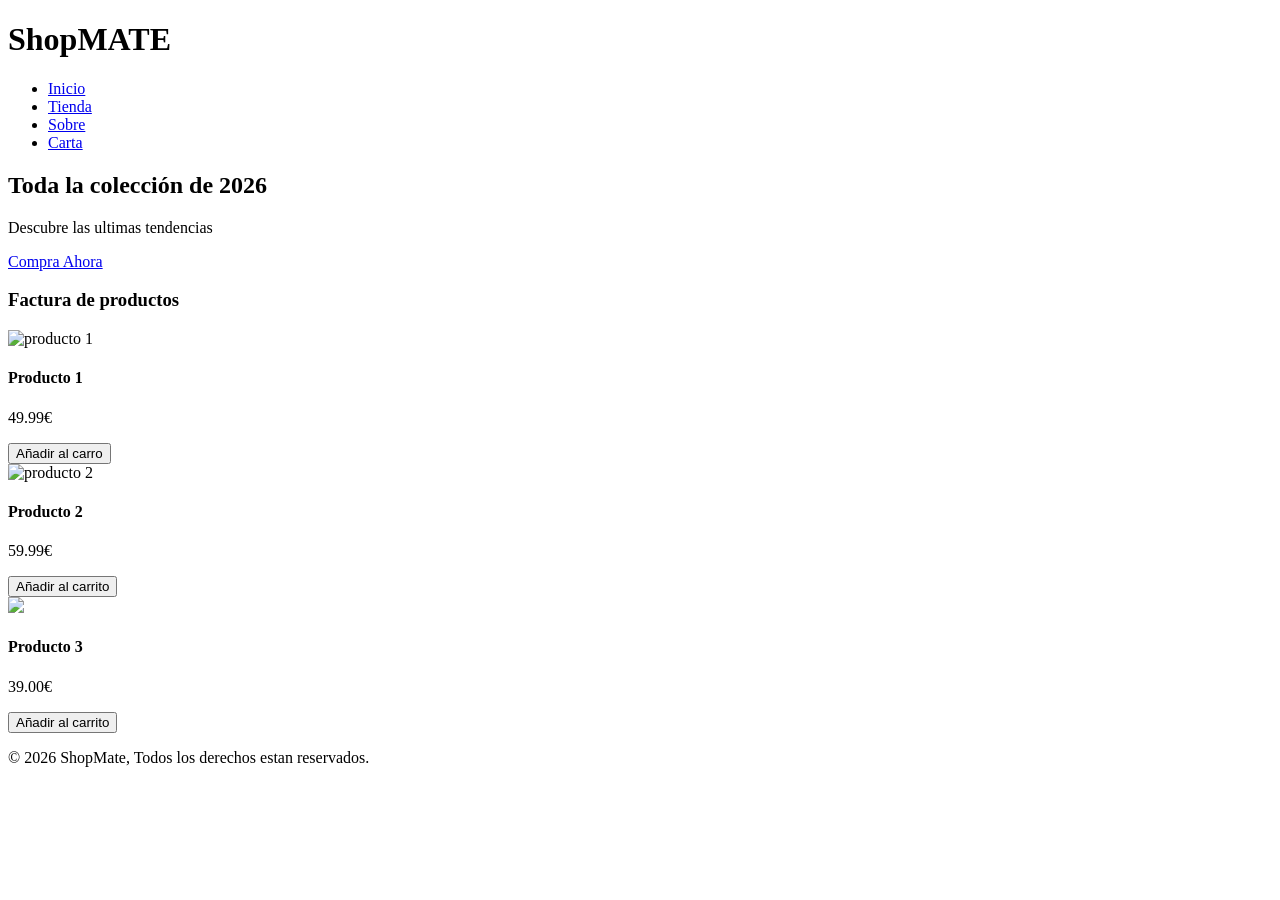
==== FreeCodeCamp/paginadeCompra/index.html @ 638f8788 "Add initial HTML structure for ShopMATE page" ====
<!DOCTYPE html>
<html>
<head>
	<meta charset="utf-8">
	<meta name="viewport" content="width=device-width, initial-scale=1">
	<title></title>
</head>
<body>
  <link rel="stylesheet" type="styles.css" href="">

  <header>
  	<div class="container">
  		<h1>ShopMATE</h1>
  		<nav>
  			<ul>
  				<li><a href="#">Inicio</a></li>
  				<li><a href="#">Tienda</a></li>
  				<li><a href="#">Sobre</a></li>
  				<li><a href="#">Carta</a></li>
  			</ul>
  		</nav>
  	</div>
  </header>

  <main>
  	<section class="hero">
  		<h2>Toda la colección de 2026</h2>
  		<p>Descubre las ultimas tendencias </p>
  		<a href="#" class="btn">Compra Ahora</a>
  	</section>

  	<section class="productos container">
  		<h3>Factura de productos</h3>
  		<div class="productos-grid">
  			<div class="producto-card">
  				<img src="https://placehold.co/300x200" alt="producto 1">
  				<h4>Producto 1</h4>
  				<p>49.99€</p>
  				<button>Añadir al carro </button>
  			</div>
  			<div class="producto-card">
  				<img src="https://placehold.co/300x200" alt="producto 2">
  				<h4>Producto 2</h4>
  				<p>59.99€</p>
  				<button>Añadir al carrito</button>
  			</div>
  			<div class="producto-card">
  				<img src="https://placehold.co/300x200">
  				<h4>Producto 3</h4>
  				<p>39.00€</p>
  				<button>Añadir al carrito</button>
  			</div>

  		</div>
  		
  	</section>
  </main>
  <footer>
  	<div class="container">
  		<p>&copy; 2026 ShopMate, Todos los derechos estan reservados.</p>
  	</div>
  </footer>
</body>
</html>
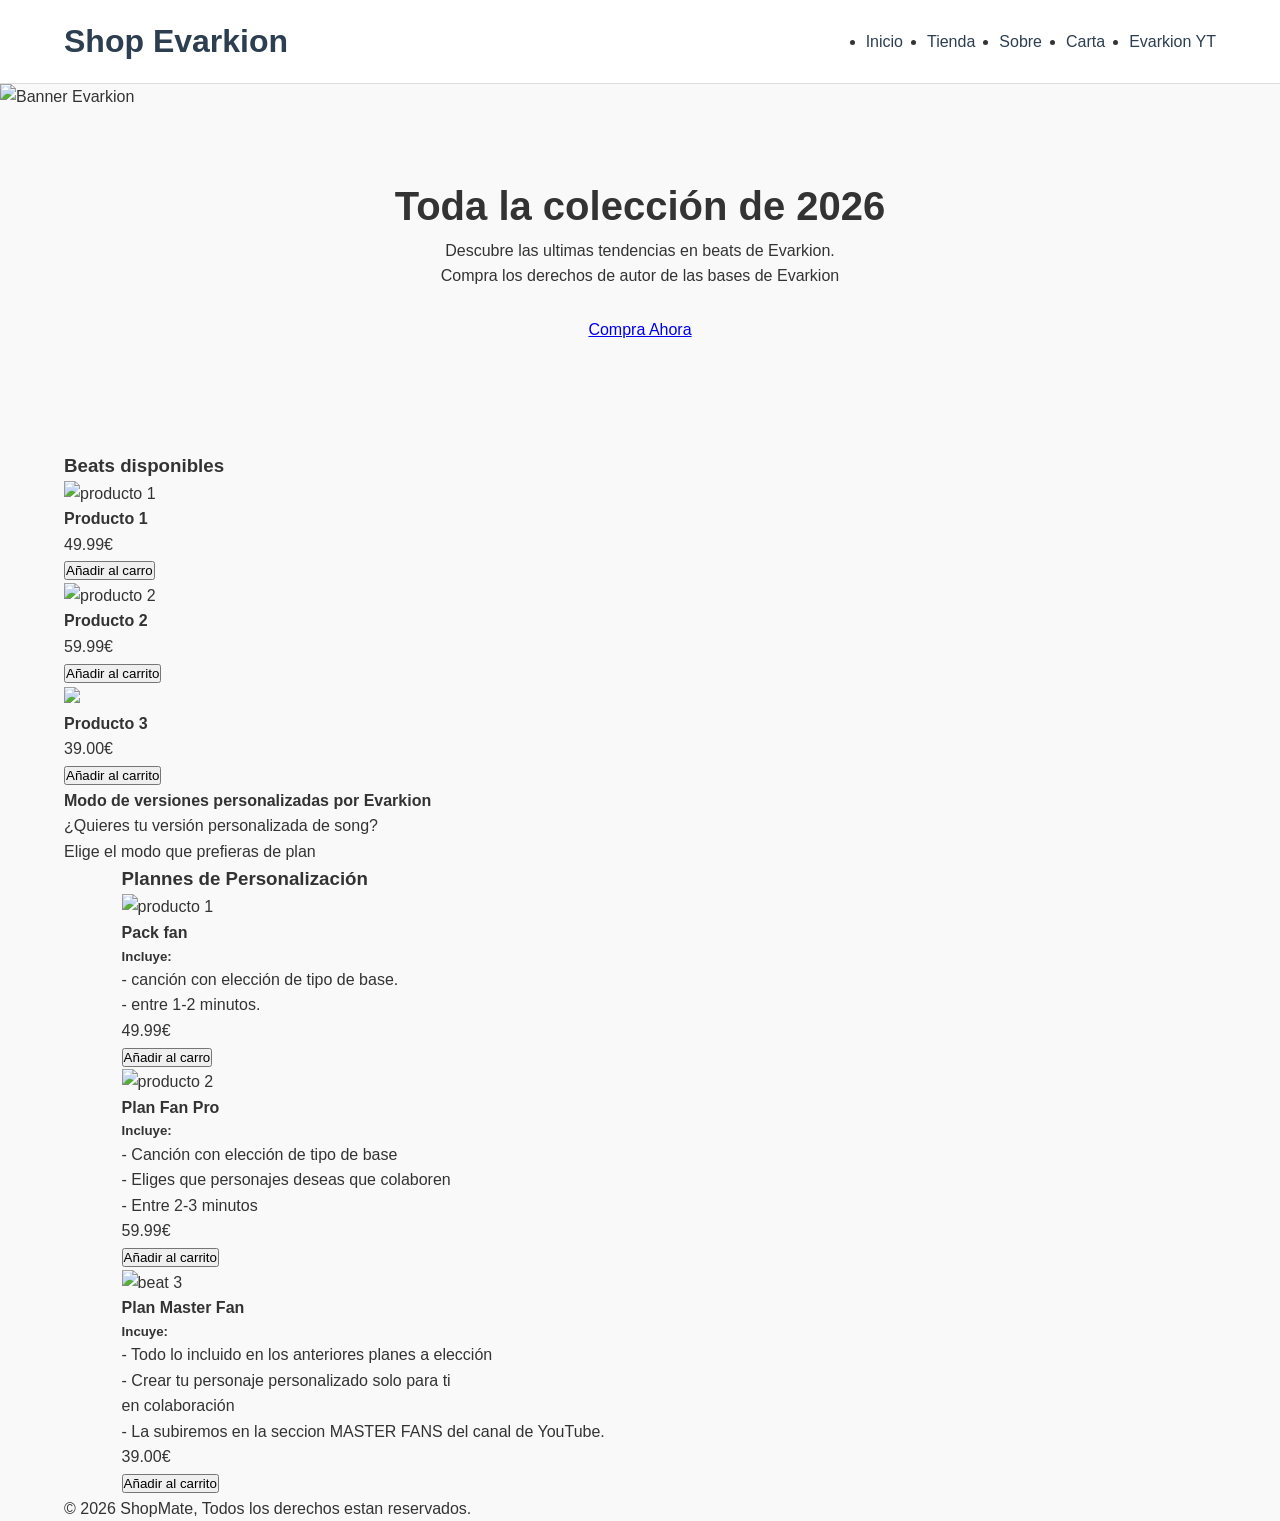
==== commit 442d0401: "Update page title and content for Evarkion shop" ====
--- a/FreeCodeCamp/paginadeCompra/index.html
+++ b/FreeCodeCamp/paginadeCompra/index.html
@@ -3,34 +3,43 @@
 <head>
 	<meta charset="utf-8">
 	<meta name="viewport" content="width=device-width, initial-scale=1">
-	<title></title>
+	<title>Shop Evarkion Official</title>
+	<link rel="stylesheet"  href="styles.css">
+	<link rel="icon" href="assets/icon.jpg">
 </head>
 <body>
-  <link rel="stylesheet" type="styles.css" href="">
+  
 
   <header>
+  	
   	<div class="container">
-  		<h1>ShopMATE</h1>
+  		<h1>Shop Evarkion</h1>
   		<nav>
   			<ul>
   				<li><a href="#">Inicio</a></li>
   				<li><a href="#">Tienda</a></li>
   				<li><a href="#">Sobre</a></li>
   				<li><a href="#">Carta</a></li>
+  				<li><a href="#">Evarkion YT</a></li>
   			</ul>
   		</nav>
   	</div>
+
   </header>
+  <section class="banner">
+    		<img src="assets/banner.jpg" alt="Banner Evarkion">
+    </section>
 
   <main>
   	<section class="hero">
   		<h2>Toda la colección de 2026</h2>
-  		<p>Descubre las ultimas tendencias </p>
+  		<p>Descubre las ultimas tendencias en beats de Evarkion.</p>
+  		<p>Compra los derechos de autor de las bases de Evarkion</p>
   		<a href="#" class="btn">Compra Ahora</a>
   	</section>
 
   	<section class="productos container">
-  		<h3>Factura de productos</h3>
+  		<h3>Beats disponibles</h3>
   		<div class="productos-grid">
   			<div class="producto-card">
   				<img src="https://placehold.co/300x200" alt="producto 1">
@@ -52,6 +61,44 @@
   			</div>
 
   		</div>
+  		<div class="planes-info">
+    			<h4>Modo de versiones personalizadas por Evarkion</h4>
+    			<p>¿Quieres tu versión personalizada de song?</p>
+    			<p>Elige el modo que prefieras de plan</p>
+           </div>
+  	<section class="productos container">
+  		<h3>Plannes de Personalización</h3>
+  		<div class="productos-grid">
+  			<div class="producto-card">
+  				<img src="https://placehold.co/300x200" alt="producto 1">
+  				<h4>Pack fan</h4>
+  				<h5>Incluye: </h5>
+  				<p>- canción con elección de tipo de base.</p>
+  				<p>- entre 1-2 minutos.</p>
+  				<p>49.99€</p>
+  				<button>Añadir al carro </button>
+  			</div>
+  			<div class="producto-card">
+  				<img src="https://placehold.co/300x200" alt="producto 2">
+  				<h4>Plan Fan Pro</h4>
+  				<h5>Incluye:</h5>
+  				<p>- Canción con elección de tipo de base</p>
+  				<p>- Eliges que personajes deseas que colaboren</p>
+  				<p>- Entre 2-3 minutos</p>
+  				<p>59.99€</p>
+  				<button>Añadir al carrito</button>
+  			</div>
+  			<div class="producto-card">
+  				<img src="https://placehold.co/300x200" alt="beat 3">
+  				<h4>Plan Master Fan</h4>
+  				<h5>Incuye: </h5>
+  				<p>- Todo lo incluido en los anteriores planes a elección</p>
+  				<p>- Crear tu personaje personalizado solo para ti<br> en colaboración</p>
+  				<p>- La subiremos en la seccion MASTER FANS del canal de YouTube.</p>
+  				<p>39.00€</p>
+  				<button>Añadir al carrito</button>
+  			</div>
+  		</section>
   		
   	</section>
   </main>
--- a/FreeCodeCamp/paginadeCompra/styles.css
+++ b/FreeCodeCamp/paginadeCompra/styles.css
@@ -0,0 +1,65 @@
+*{
+	box-sizing: border-box;
+	margin: 0;
+	padding: 0;
+}
+
+body{
+	font-family: 'Segoe UI', Tahoma, Geneva, Verdana, sans-serif;
+	line-height: 1.6;
+	background: #f9f9f9;
+	color: #333;
+}
+
+.container{
+	width: 90%;
+	max-width: 1200px;
+	margin: auto;
+}
+
+header .container{
+	display: flex;
+	justify-content: space-between;
+	align-items: center;
+}
+
+header {
+	background: #fff;
+	border-bottom: 1px solid #ddd;
+	padding: 1rem 0;
+}
+
+header h1 {
+	color: #2c3e50;
+}
+
+nav ul {
+	list-stlye: none;
+	display: flex;
+	gap: 1.5rem;
+	justify-content: flex-end;
+}
+
+nav a {
+	text-decoration: none;
+	color: #2c3e50;
+	font-weight: 500;
+}
+
+.hero {
+	background: #lightgrey;
+	text-align: center;
+	padding: 4rem 1rem;
+	margin-bottom: 2rem;
+}
+
+.hero h2 {
+	font-size: 2.5rem;
+	margin-bottom: 0.5 rem;
+}
+
+.hero .btn {
+	display: inline-block;
+	margin-top: 1rem;
+	padding: 0.75rem 1.5rem;
+}
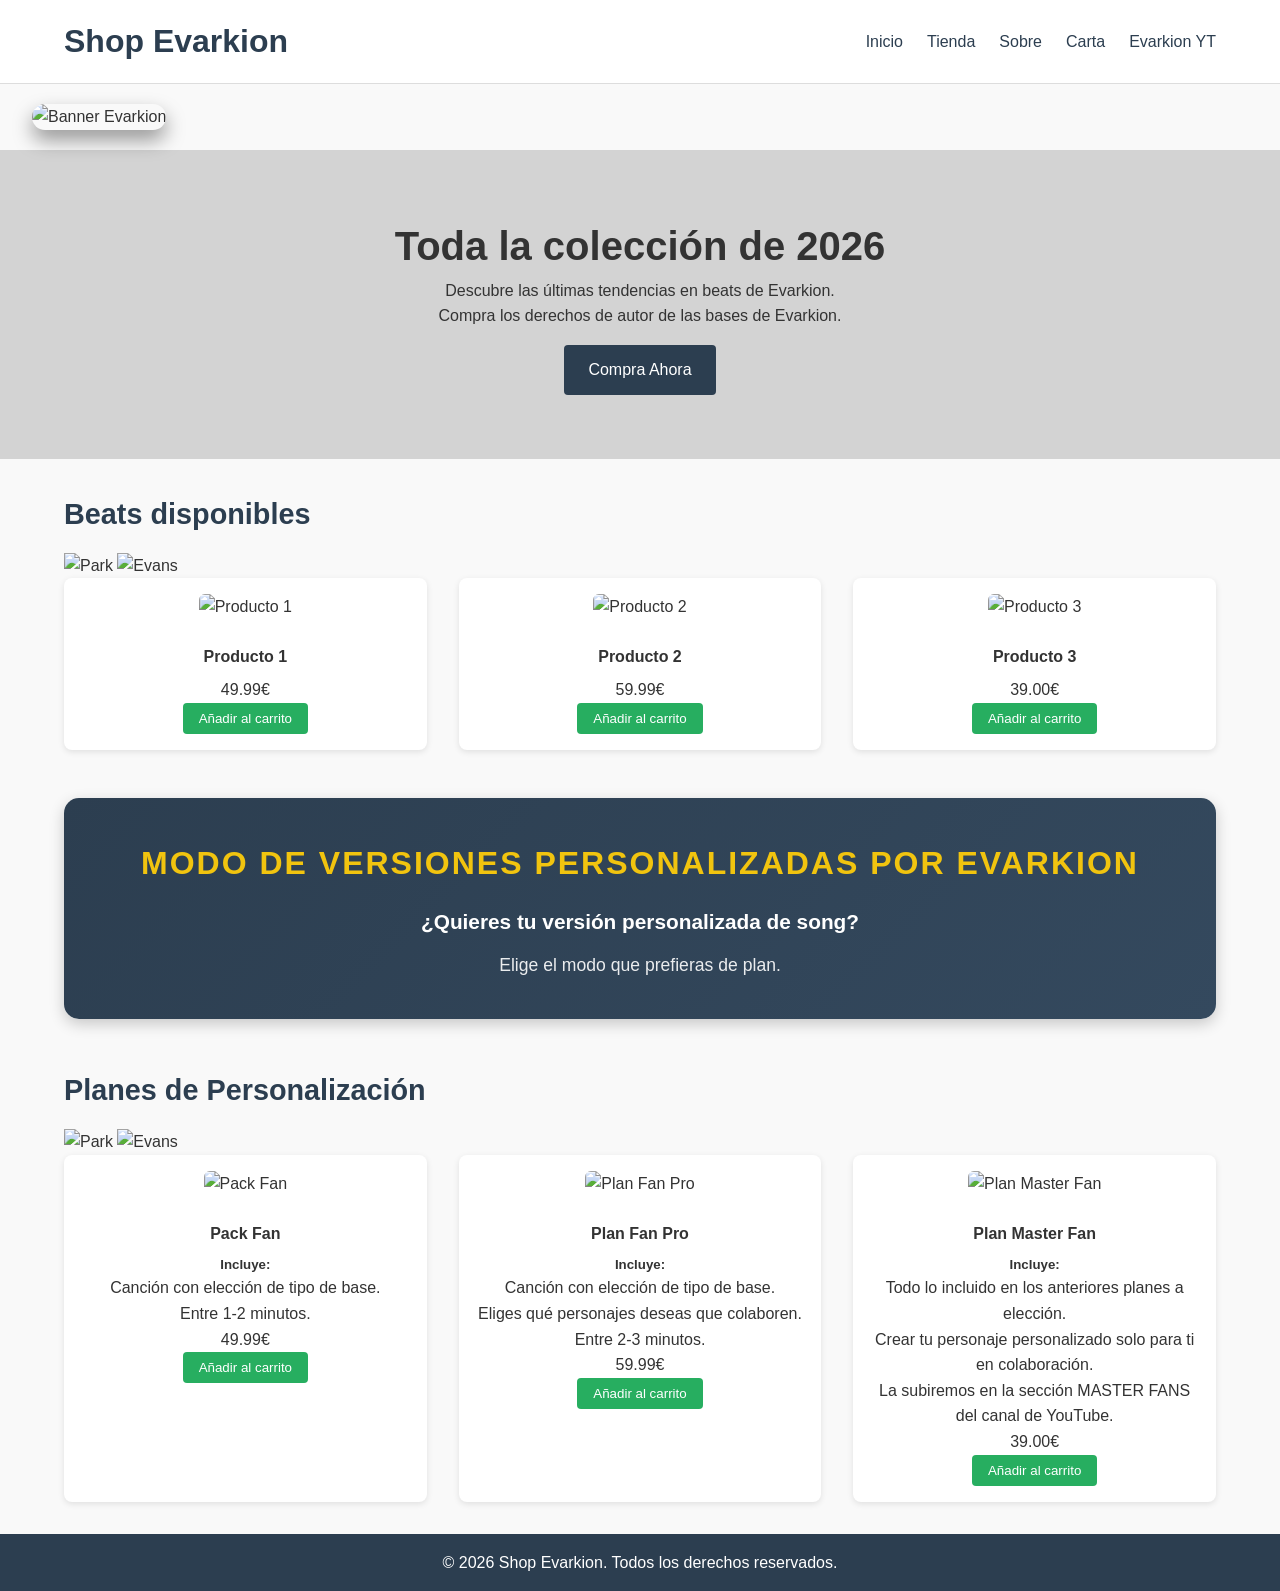
==== commit a6c5323c: "Update index.html" ====
--- a/FreeCodeCamp/paginadeCompra/index.html
+++ b/FreeCodeCamp/paginadeCompra/index.html
@@ -1,111 +1,238 @@
+
 <!DOCTYPE html>
-<html>
+<html lang="es">
+
 <head>
-	<meta charset="utf-8">
-	<meta name="viewport" content="width=device-width, initial-scale=1">
-	<title>Shop Evarkion Official</title>
-	<link rel="stylesheet"  href="styles.css">
-	<link rel="icon" href="assets/icon.jpg">
+    <meta charset="utf-8">
+    <meta name="viewport" content="width=device-width, initial-scale=1">
+
+    <title>Shop Evarkion Official</title>
+
+    <link rel="stylesheet" href="styles.css">
+    <link rel="icon" href="assets/icon.jpg">
 </head>
+
 <body>
-  
-
-  <header>
-  	
-  	<div class="container">
-  		<h1>Shop Evarkion</h1>
-  		<nav>
-  			<ul>
-  				<li><a href="#">Inicio</a></li>
-  				<li><a href="#">Tienda</a></li>
-  				<li><a href="#">Sobre</a></li>
-  				<li><a href="#">Carta</a></li>
-  				<li><a href="#">Evarkion YT</a></li>
-  			</ul>
-  		</nav>
-  	</div>
-
-  </header>
-  <section class="banner">
-    		<img src="assets/banner.jpg" alt="Banner Evarkion">
+
+    <!-- CABECERA -->
+
+    <header>
+        <div class="container">
+
+            <h1>Shop Evarkion</h1>
+
+            <nav>
+                <ul>
+                    <li><a href="#">Inicio</a></li>
+                    <li><a href="#">Tienda</a></li>
+                    <li><a href="#">Sobre</a></li>
+                    <li><a href="#">Carta</a></li>
+                    <li><a href="#">Evarkion YT</a></li>
+                </ul>
+            </nav>
+
+        </div>
+    </header>
+
+
+    <!-- BANNER -->
+
+    <section class="banner">
+        <img src="assets/banner.jpg" alt="Banner Evarkion">
     </section>
 
-  <main>
-  	<section class="hero">
-  		<h2>Toda la colección de 2026</h2>
-  		<p>Descubre las ultimas tendencias en beats de Evarkion.</p>
-  		<p>Compra los derechos de autor de las bases de Evarkion</p>
-  		<a href="#" class="btn">Compra Ahora</a>
-  	</section>
-
-  	<section class="productos container">
-  		<h3>Beats disponibles</h3>
-  		<div class="productos-grid">
-  			<div class="producto-card">
-  				<img src="https://placehold.co/300x200" alt="producto 1">
-  				<h4>Producto 1</h4>
-  				<p>49.99€</p>
-  				<button>Añadir al carro </button>
-  			</div>
-  			<div class="producto-card">
-  				<img src="https://placehold.co/300x200" alt="producto 2">
-  				<h4>Producto 2</h4>
-  				<p>59.99€</p>
-  				<button>Añadir al carrito</button>
-  			</div>
-  			<div class="producto-card">
-  				<img src="https://placehold.co/300x200">
-  				<h4>Producto 3</h4>
-  				<p>39.00€</p>
-  				<button>Añadir al carrito</button>
-  			</div>
-
-  		</div>
-  		<div class="planes-info">
-    			<h4>Modo de versiones personalizadas por Evarkion</h4>
-    			<p>¿Quieres tu versión personalizada de song?</p>
-    			<p>Elige el modo que prefieras de plan</p>
-           </div>
-  	<section class="productos container">
-  		<h3>Plannes de Personalización</h3>
-  		<div class="productos-grid">
-  			<div class="producto-card">
-  				<img src="https://placehold.co/300x200" alt="producto 1">
-  				<h4>Pack fan</h4>
-  				<h5>Incluye: </h5>
-  				<p>- canción con elección de tipo de base.</p>
-  				<p>- entre 1-2 minutos.</p>
-  				<p>49.99€</p>
-  				<button>Añadir al carro </button>
-  			</div>
-  			<div class="producto-card">
-  				<img src="https://placehold.co/300x200" alt="producto 2">
-  				<h4>Plan Fan Pro</h4>
-  				<h5>Incluye:</h5>
-  				<p>- Canción con elección de tipo de base</p>
-  				<p>- Eliges que personajes deseas que colaboren</p>
-  				<p>- Entre 2-3 minutos</p>
-  				<p>59.99€</p>
-  				<button>Añadir al carrito</button>
-  			</div>
-  			<div class="producto-card">
-  				<img src="https://placehold.co/300x200" alt="beat 3">
-  				<h4>Plan Master Fan</h4>
-  				<h5>Incuye: </h5>
-  				<p>- Todo lo incluido en los anteriores planes a elección</p>
-  				<p>- Crear tu personaje personalizado solo para ti<br> en colaboración</p>
-  				<p>- La subiremos en la seccion MASTER FANS del canal de YouTube.</p>
-  				<p>39.00€</p>
-  				<button>Añadir al carrito</button>
-  			</div>
-  		</section>
-  		
-  	</section>
-  </main>
-  <footer>
-  	<div class="container">
-  		<p>&copy; 2026 ShopMate, Todos los derechos estan reservados.</p>
-  	</div>
-  </footer>
+
+    <main>
+
+        <!-- PRESENTACIÓN -->
+
+        <section class="hero">
+
+            <h2>Toda la colección de 2026</h2>
+
+            <p>Descubre las últimas tendencias en beats de Evarkion.</p>
+
+            <p>Compra los derechos de autor de las bases de Evarkion.</p>
+
+            <a href="#" class="btn">Compra Ahora</a>
+
+        </section>
+
+
+        <!-- BEATS DISPONIBLES -->
+
+        <section class="productos container">
+
+            <div class="titulo-seccion">
+
+                <h3>Beats disponibles</h3>
+
+                <div class="personajes-lateral">
+                    <img src="assets/park.png" alt="Park">
+                    <img src="assets/evans.png" alt="Evans">
+                </div>
+
+            </div>
+
+
+            <div class="productos-grid">
+
+                <div class="producto-card">
+
+                    <img src="https://placehold.co/300x200" alt="Producto 1">
+
+                    <h4>Producto 1</h4>
+
+                    <p>49.99€</p>
+
+                    <button>Añadir al carrito</button>
+
+                </div>
+
+
+                <div class="producto-card">
+
+                    <img src="https://placehold.co/300x200" alt="Producto 2">
+
+                    <h4>Producto 2</h4>
+
+                    <p>59.99€</p>
+
+                    <button>Añadir al carrito</button>
+
+                </div>
+
+
+                <div class="producto-card">
+
+                    <img src="https://placehold.co/300x200" alt="Producto 3">
+
+                    <h4>Producto 3</h4>
+
+                    <p>39.00€</p>
+
+                    <button>Añadir al carrito</button>
+
+                </div>
+
+            </div>
+
+        </section>
+
+
+        <!-- INFORMACIÓN DE PLANES -->
+
+        <section class="container">
+
+            <div class="planes-info">
+
+                <h4>Modo de versiones personalizadas por Evarkion</h4>
+
+                <p>¿Quieres tu versión personalizada de song?</p>
+
+                <p>Elige el modo que prefieras de plan.</p>
+
+            </div>
+
+        </section>
+
+
+        <!-- PLANES DE PERSONALIZACIÓN -->
+
+        <section class="productos container">
+
+            <div class="titulo-seccion">
+
+                <h3>Planes de Personalización</h3>
+
+                <div class="personajes-lateral">
+                    <img src="assets/park.png" alt="Park">
+                    <img src="assets/evans.png" alt="Evans">
+                </div>
+
+            </div>
+
+
+            <div class="productos-grid">
+
+                <div class="producto-card">
+
+                    <img src="https://placehold.co/300x200" alt="Pack Fan">
+
+                    <h4>Pack Fan</h4>
+
+                    <h5>Incluye:</h5>
+
+                    <p>Canción con elección de tipo de base.</p>
+
+                    <p>Entre 1-2 minutos.</p>
+
+                    <p>49.99€</p>
+
+                    <button>Añadir al carrito</button>
+
+                </div>
+
+
+                <div class="producto-card">
+
+                    <img src="https://placehold.co/300x200" alt="Plan Fan Pro">
+
+                    <h4>Plan Fan Pro</h4>
+
+                    <h5>Incluye:</h5>
+
+                    <p>Canción con elección de tipo de base.</p>
+
+                    <p>Eliges qué personajes deseas que colaboren.</p>
+
+                    <p>Entre 2-3 minutos.</p>
+
+                    <p>59.99€</p>
+
+                    <button>Añadir al carrito</button>
+
+                </div>
+
+
+                <div class="producto-card">
+
+                    <img src="https://placehold.co/300x200" alt="Plan Master Fan">
+
+                    <h4>Plan Master Fan</h4>
+
+                    <h5>Incluye:</h5>
+
+                    <p>Todo lo incluido en los anteriores planes a elección.</p>
+
+                    <p>Crear tu personaje personalizado solo para ti en colaboración.</p>
+
+                    <p>La subiremos en la sección MASTER FANS del canal de YouTube.</p>
+
+                    <p>39.00€</p>
+
+                    <button>Añadir al carrito</button>
+
+                </div>
+
+            </div>
+
+        </section>
+
+    </main>
+
+
+    <!-- PIE DE PÁGINA -->
+
+    <footer>
+
+        <div class="container">
+
+            <p>&copy; 2026 Shop Evarkion. Todos los derechos reservados.</p>
+
+        </div>
+
+    </footer>
+
 </body>
 </html>
--- a/FreeCodeCamp/paginadeCompra/styles.css
+++ b/FreeCodeCamp/paginadeCompra/styles.css
@@ -3,6 +3,28 @@
 	margin: 0;
 	padding: 0;
 }
+.banner{
+    width: 95%;
+	max-width: 1400px;
+	margin: 20px auto;
+}
+
+.banner img{
+    width: 100%;
+	height: 180px;
+	object-fit: cover;
+	border-radius: 20px;
+	box-shadow: 0 10px 20px rgba(0,0,0,.4);
+}
+
+header{
+	position: sticky;
+	top: 0;
+	background: white;
+	z-index: 100;
+}
+
+
 
 body{
 	font-family: 'Segoe UI', Tahoma, Geneva, Verdana, sans-serif;
@@ -34,7 +56,7 @@
 }
 
 nav ul {
-	list-stlye: none;
+	list-style: none;
 	display: flex;
 	gap: 1.5rem;
 	justify-content: flex-end;
@@ -47,7 +69,7 @@
 }
 
 .hero {
-	background: #lightgrey;
+	background: lightgrey;
 	text-align: center;
 	padding: 4rem 1rem;
 	margin-bottom: 2rem;
@@ -62,4 +84,88 @@
 	display: inline-block;
 	margin-top: 1rem;
 	padding: 0.75rem 1.5rem;
+	background: #2c3e50;
+	color: white;
+	text-decoration: none;
+	border-radius: 4px;
 }
+
+.productos h3 {
+	margin-bottom: 1rem;
+	font-size: 1.8rem;
+	color: #2c3e50;
+}
+
+.productos-grid {
+	display: grid;
+	grid-template-columns: repeat(auto-fit, minmax(240px, 1fr));
+	gap: 2rem;
+}
+
+.producto-card {
+	background: white;
+	padding: 1rem;
+	border-radius: 8px;
+	text-align: center;
+	box-shadow: 0 2px 6px rgba(0, 0, 0, 0.1);
+}
+
+.producto-card img{
+	max-width: 100%;
+	border-radius: 6px;
+	margin-bottom: 1rem;
+}
+
+.producto-card h4 {
+	margin: 0.5rem 0;
+}
+
+.producto-card button {
+	background: #27ae60;
+	color: white;
+	border: none;
+	padding: 0.5rem 1rem;
+	cursor: pointer;
+	border-radius: 4px;
+}
+
+.producto-card button:hover {
+	background: #219150;
+}
+
+footer {
+	background: #2c3e50;
+	color: white;
+	text-align: center;
+	padding: 1rem 0;
+	margin-top: 2rem;
+}
+
+.planes-info{
+    text-align: center;
+    padding: 2.5rem;
+    margin: 3rem 0;
+    background: linear-gradient(135deg, #2c3e50, #34495e);
+    color: white;
+    border-radius: 15px;
+    box-shadow: 0 5px 15px rgba(0,0,0,0.2);
+}
+
+.planes-info h4{
+    font-size: 2rem;
+    margin-bottom: 1rem;
+    color: #f1c40f;
+    text-transform: uppercase;
+    letter-spacing: 2px;
+}
+
+.planes-info p:first-of-type{
+    font-size: 1.3rem;
+    font-weight: bold;
+    margin-bottom: 0.8rem;
+}
+
+.planes-info p:last-of-type{
+    font-size: 1.1rem;
+    opacity: 0.9;
+}
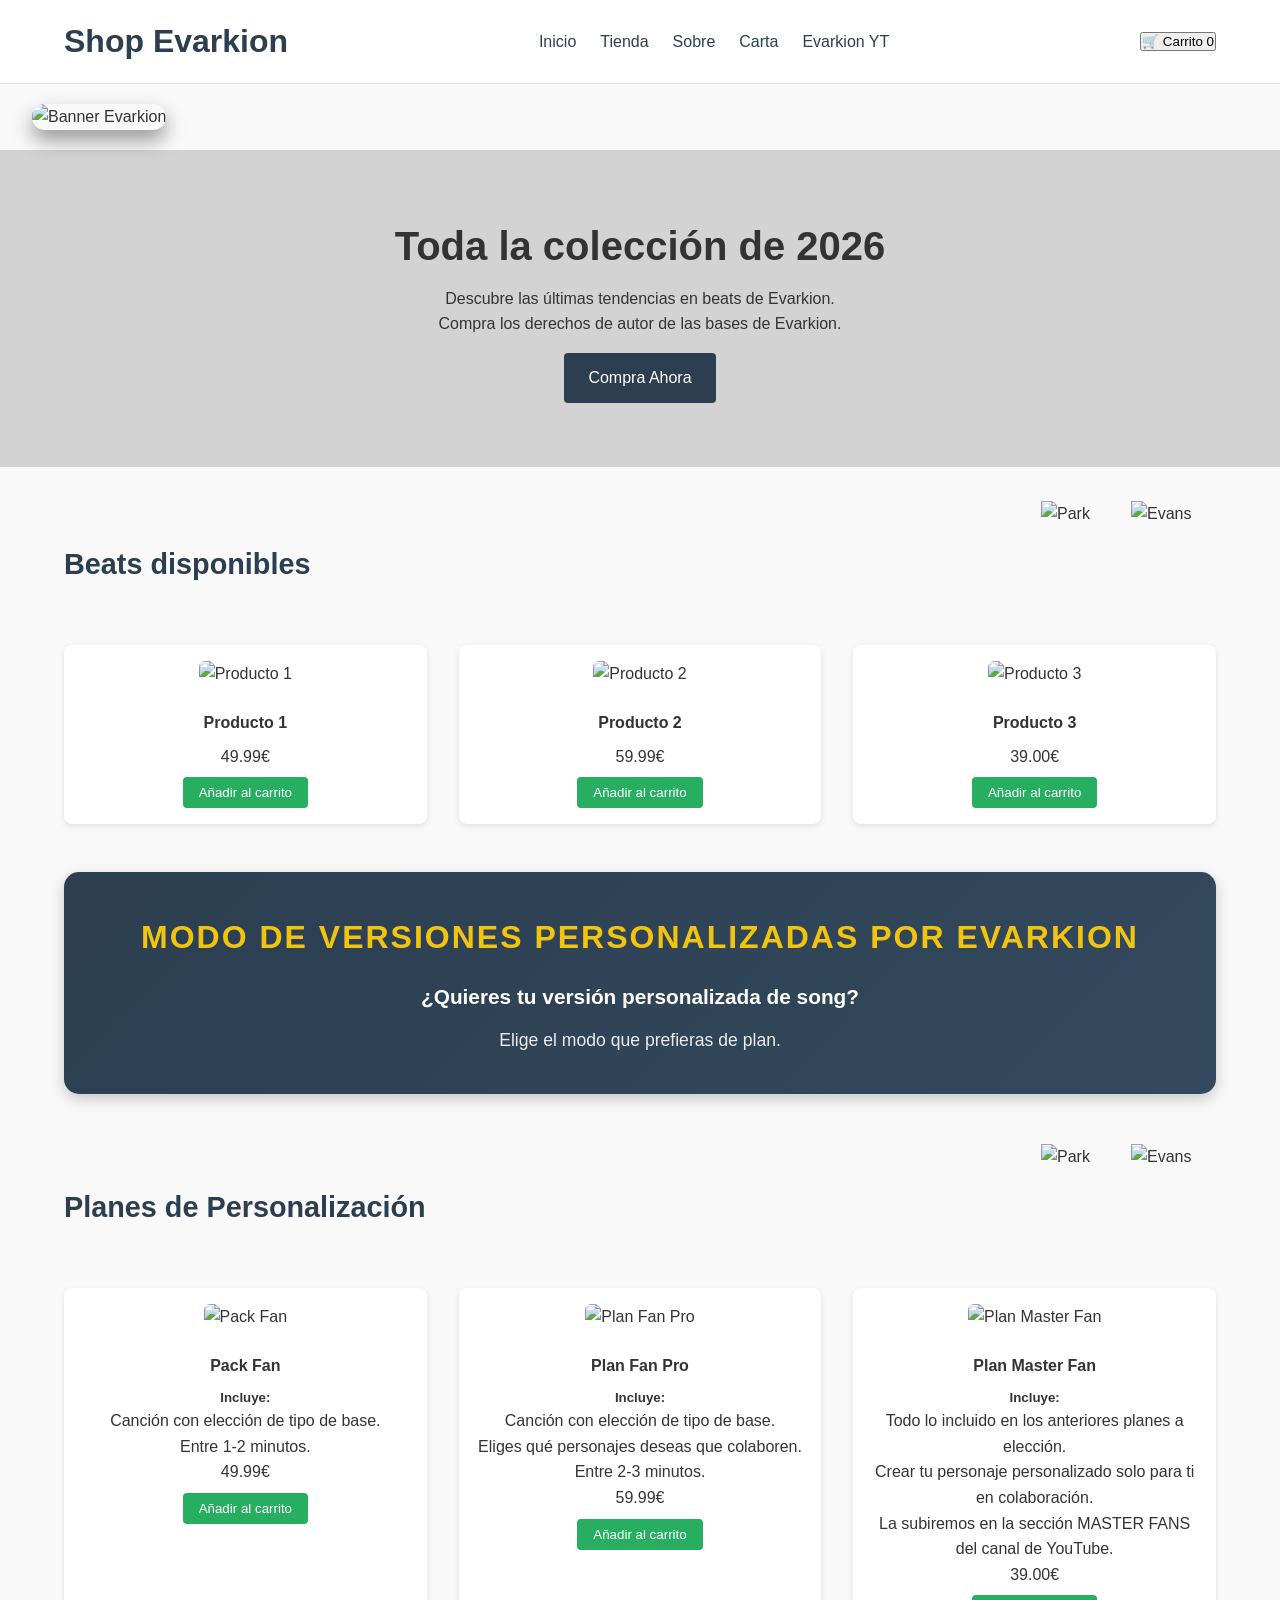
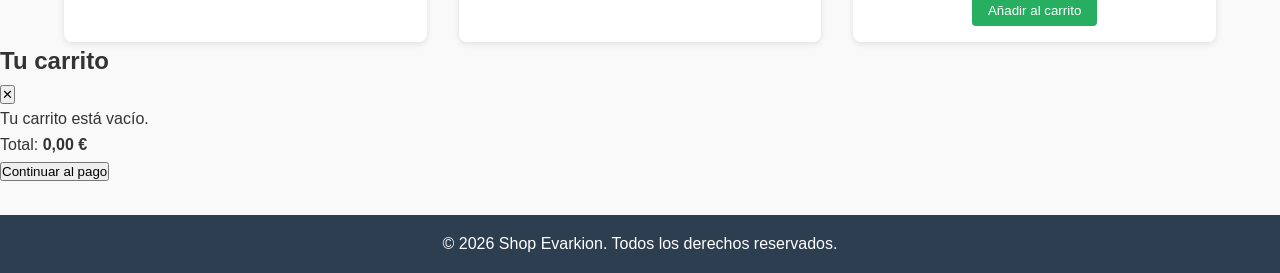
==== commit 5643dd2e: "Add shopping cart functionality to index.html" ====
--- a/FreeCodeCamp/paginadeCompra/index.html
+++ b/FreeCodeCamp/paginadeCompra/index.html
@@ -1,4 +1,3 @@
-
 <!DOCTYPE html>
 <html lang="es">
 
@@ -9,6 +8,7 @@
     <title>Shop Evarkion Official</title>
 
     <link rel="stylesheet" href="styles.css">
+    <script src="script.js" defer></script>
     <link rel="icon" href="assets/icon.jpg">
 </head>
 
@@ -30,7 +30,10 @@
                     <li><a href="#">Evarkion YT</a></li>
                 </ul>
             </nav>
-
+            <button id="abrir-carrito" class="carrito-icono">
+                🛒 Carrito
+                <span id="contador-carrito">0</span>
+            </button>
         </div>
     </header>
 
@@ -85,7 +88,12 @@
 
                     <p>49.99€</p>
 
-                    <button>Añadir al carrito</button>
+                    <button class="agregar-carrito"
+                        data-id="beat-1"
+                        data-nombre="Producto 1"
+                        data-precio="49.99">
+                        Añadir al carrito
+                     </button>
 
                 </div>
 
@@ -98,8 +106,12 @@
 
                     <p>59.99€</p>
 
-                    <button>Añadir al carrito</button>
-
+                    <button class="agregar-carrito"
+                        data-id="beat-2"
+                        data-nombre="Producto 2"
+                        data-precio="59.99">
+                        Añadir al carrito
+                    </button>
                 </div>
 
 
@@ -111,7 +123,12 @@
 
                     <p>39.00€</p>
 
-                    <button>Añadir al carrito</button>
+                    <button class="agregar-carrito"
+                        data-id="beat-3"
+                        data-nombre="Producto 3"
+                        data-precio="39.00">
+                        Añadir al carrito
+                     </button>
 
                 </div>
 
@@ -169,7 +186,12 @@
 
                     <p>49.99€</p>
 
-                    <button>Añadir al carrito</button>
+                    <button class="agregar-carrito"
+                        data-id="pack-fan"
+                        data-nombre="Pack Fan"
+                        data-precio="49.99">
+                        Añadir al carrito
+                    </button>
 
                 </div>
 
@@ -190,7 +212,13 @@
 
                     <p>59.99€</p>
 
-                    <button>Añadir al carrito</button>
+                    <button class="agregar-carrito"
+                        data-id="pack-fan-pro"
+                        data-nombre="Pack Fan Pro"
+                        data-precio="59.99">
+                        Añadir al carrito
+                     </button>
+
 
                 </div>
 
@@ -211,7 +239,12 @@
 
                     <p>39.00€</p>
 
-                    <button>Añadir al carrito</button>
+                    <button class="agregar-carrito"
+                        data-id="pack-master-fan"
+                        data-nombre="Pack Master Fan"
+                        data-precio="39.00">
+                        Añadir al carrito
+                     </button>
 
                 </div>
 
@@ -221,6 +254,41 @@
 
     </main>
 
+
+<!-- FONDO OSCURO DEL CARRITO -->
+        <div id="fondo-carrito" class="fondo-carrito"></div>
+
+        <!-- CARRITO LATERAL -->
+        <aside id="panel-carrito" class="panel-carrito">
+
+            <div class="carrito-cabecera">
+                <h2>Tu carrito</h2>
+
+                <button id="cerrar-carrito" type="button">
+                    ✕
+                </button>
+            </div>
+
+            <div id="lista-carrito" class="lista-carrito">
+                <p class="carrito-vacio">
+                    Tu carrito está vacío.
+                </p>
+            </div>
+
+            <div class="carrito-pie">
+
+                <div class="carrito-total">
+                    <span>Total:</span>
+                    <strong id="total-carrito">0,00 €</strong>
+                </div>
+
+                <button id="finalizar-compra" type="button">
+                    Continuar al pago
+                </button>
+
+            </div>
+
+        </aside>
 
     <!-- PIE DE PÁGINA -->
 
--- a/FreeCodeCamp/paginadeCompra/styles.css
+++ b/FreeCodeCamp/paginadeCompra/styles.css
@@ -1,147 +1,184 @@
-*{
-	box-sizing: border-box;
-	margin: 0;
-	padding: 0;
-}
-.banner{
+/* CONFIGURACIÓN GENERAL */
+
+* {
+    box-sizing: border-box;
+    margin: 0;
+    padding: 0;
+}
+
+body {
+    font-family: 'Segoe UI', Tahoma, Geneva, Verdana, sans-serif;
+    line-height: 1.6;
+    background: #f9f9f9;
+    color: #333;
+}
+
+.container {
+    width: 90%;
+    max-width: 1200px;
+    margin: auto;
+}
+
+
+/* BANNER */
+
+.banner {
     width: 95%;
-	max-width: 1400px;
-	margin: 20px auto;
-}
-
-.banner img{
+    max-width: 1400px;
+    margin: 20px auto;
+}
+
+.banner img {
     width: 100%;
-	height: 180px;
-	object-fit: cover;
-	border-radius: 20px;
-	box-shadow: 0 10px 20px rgba(0,0,0,.4);
-}
-
-header{
-	position: sticky;
-	top: 0;
-	background: white;
-	z-index: 100;
-}
-
-
-
-body{
-	font-family: 'Segoe UI', Tahoma, Geneva, Verdana, sans-serif;
-	line-height: 1.6;
-	background: #f9f9f9;
-	color: #333;
-}
-
-.container{
-	width: 90%;
-	max-width: 1200px;
-	margin: auto;
-}
-
-header .container{
-	display: flex;
-	justify-content: space-between;
-	align-items: center;
-}
+    height: 180px;
+    object-fit: cover;
+    border-radius: 20px;
+    box-shadow: 0 10px 20px rgba(0,0,0,.4);
+}
+
+
+/* CABECERA */
 
 header {
-	background: #fff;
-	border-bottom: 1px solid #ddd;
-	padding: 1rem 0;
+    position: sticky;
+    top: 0;
+    background: white;
+    z-index: 100;
+    border-bottom: 1px solid #ddd;
+    padding: 1rem 0;
+}
+
+header .container {
+    display: flex;
+    justify-content: space-between;
+    align-items: center;
 }
 
 header h1 {
-	color: #2c3e50;
+    color: #2c3e50;
 }
 
 nav ul {
-	list-style: none;
-	display: flex;
-	gap: 1.5rem;
-	justify-content: flex-end;
+    list-style: none;
+    display: flex;
+    gap: 1.5rem;
+    justify-content: flex-end;
 }
 
 nav a {
-	text-decoration: none;
-	color: #2c3e50;
-	font-weight: 500;
-}
+    text-decoration: none;
+    color: #2c3e50;
+    font-weight: 500;
+}
+
+
+/* PRESENTACIÓN */
 
 .hero {
-	background: lightgrey;
-	text-align: center;
-	padding: 4rem 1rem;
-	margin-bottom: 2rem;
+    background: lightgrey;
+    text-align: center;
+    padding: 4rem 1rem;
+    margin-bottom: 2rem;
 }
 
 .hero h2 {
-	font-size: 2.5rem;
-	margin-bottom: 0.5 rem;
+    font-size: 2.5rem;
+    margin-bottom: 0.5rem;
 }
 
 .hero .btn {
-	display: inline-block;
-	margin-top: 1rem;
-	padding: 0.75rem 1.5rem;
-	background: #2c3e50;
-	color: white;
-	text-decoration: none;
-	border-radius: 4px;
+    display: inline-block;
+    margin-top: 1rem;
+    padding: 0.75rem 1.5rem;
+    background: #2c3e50;
+    color: white;
+    text-decoration: none;
+    border-radius: 4px;
+}
+
+
+/* TÍTULOS DE SECCIONES */
+
+.titulo-seccion {
+    display: flex;
+    justify-content: space-between;
+    align-items: center;
+    margin-bottom: 1rem;
+    min-height: 130px;
 }
 
 .productos h3 {
-	margin-bottom: 1rem;
-	font-size: 1.8rem;
-	color: #2c3e50;
-}
+    font-size: 1.8rem;
+    color: #2c3e50;
+}
+
+
+/* PERSONAJES PARK Y EVANS */
+
+.personajes-lateral {
+    display: flex;
+    align-items: center;
+    justify-content: flex-end;
+    gap: 5px;
+}
+
+.personajes-lateral img {
+    width: 85px;
+    height: 125px;
+    object-fit: contain;
+    background: transparent;
+    transition: transform 0.3s ease;
+}
+
+.personajes-lateral img:hover {
+    transform: scale(1.12);
+}
+
+
+/* PRODUCTOS */
 
 .productos-grid {
-	display: grid;
-	grid-template-columns: repeat(auto-fit, minmax(240px, 1fr));
-	gap: 2rem;
+    display: grid;
+    grid-template-columns: repeat(auto-fit, minmax(240px, 1fr));
+    gap: 2rem;
 }
 
 .producto-card {
-	background: white;
-	padding: 1rem;
-	border-radius: 8px;
-	text-align: center;
-	box-shadow: 0 2px 6px rgba(0, 0, 0, 0.1);
-}
-
-.producto-card img{
-	max-width: 100%;
-	border-radius: 6px;
-	margin-bottom: 1rem;
+    background: white;
+    padding: 1rem;
+    border-radius: 8px;
+    text-align: center;
+    box-shadow: 0 2px 6px rgba(0,0,0,0.1);
+}
+
+.producto-card img {
+    max-width: 100%;
+    border-radius: 6px;
+    margin-bottom: 1rem;
 }
 
 .producto-card h4 {
-	margin: 0.5rem 0;
+    margin: 0.5rem 0;
 }
 
 .producto-card button {
-	background: #27ae60;
-	color: white;
-	border: none;
-	padding: 0.5rem 1rem;
-	cursor: pointer;
-	border-radius: 4px;
+    background: #27ae60;
+    color: white;
+    border: none;
+    padding: 0.5rem 1rem;
+    cursor: pointer;
+    border-radius: 4px;
+    margin-top: 0.5rem;
 }
 
 .producto-card button:hover {
-	background: #219150;
-}
-
-footer {
-	background: #2c3e50;
-	color: white;
-	text-align: center;
-	padding: 1rem 0;
-	margin-top: 2rem;
-}
-
-.planes-info{
+    background: #219150;
+}
+
+
+/* INFORMACIÓN DE PLANES */
+
+.planes-info {
     text-align: center;
     padding: 2.5rem;
     margin: 3rem 0;
@@ -151,7 +188,7 @@
     box-shadow: 0 5px 15px rgba(0,0,0,0.2);
 }
 
-.planes-info h4{
+.planes-info h4 {
     font-size: 2rem;
     margin-bottom: 1rem;
     color: #f1c40f;
@@ -159,13 +196,100 @@
     letter-spacing: 2px;
 }
 
-.planes-info p:first-of-type{
+.planes-info p:first-of-type {
     font-size: 1.3rem;
     font-weight: bold;
     margin-bottom: 0.8rem;
 }
 
-.planes-info p:last-of-type{
+.planes-info p:last-of-type {
     font-size: 1.1rem;
     opacity: 0.9;
 }
+
+
+/* PIE DE PÁGINA */
+
+footer {
+    background: #2c3e50;
+    color: white;
+    text-align: center;
+    padding: 1rem 0;
+    margin-top: 2rem;
+}
+
+
+/* TABLETS */
+
+@media (max-width: 1000px) {
+
+    .personajes-lateral img {
+        width: 70px;
+        height: 105px;
+    }
+
+    .titulo-seccion {
+        min-height: 110px;
+    }
+
+}
+
+
+/* MÓVILES */
+
+@media (max-width: 768px) {
+
+    header .container {
+        flex-direction: column;
+        gap: 10px;
+    }
+
+    nav ul {
+        flex-wrap: wrap;
+        justify-content: center;
+        gap: 0.8rem;
+    }
+
+    .hero h2 {
+        font-size: 1.8rem;
+    }
+
+    .titulo-seccion {
+        min-height: auto;
+        align-items: center;
+    }
+
+    .personajes-lateral img {
+        width: 48px;
+        height: 75px;
+    }
+
+    .productos-grid {
+        grid-template-columns: 1fr;
+    }
+
+    .planes-info {
+        padding: 1.5rem;
+    }
+
+    .planes-info h4 {
+        font-size: 1.5rem;
+    }
+
+}
+
+
+/* MÓVILES PEQUEÑOS */
+
+@media (max-width: 400px) {
+
+    .personajes-lateral img {
+        width: 38px;
+        height: 60px;
+    }
+
+    .productos h3 {
+        font-size: 1.3rem;
+    }
+
+}
